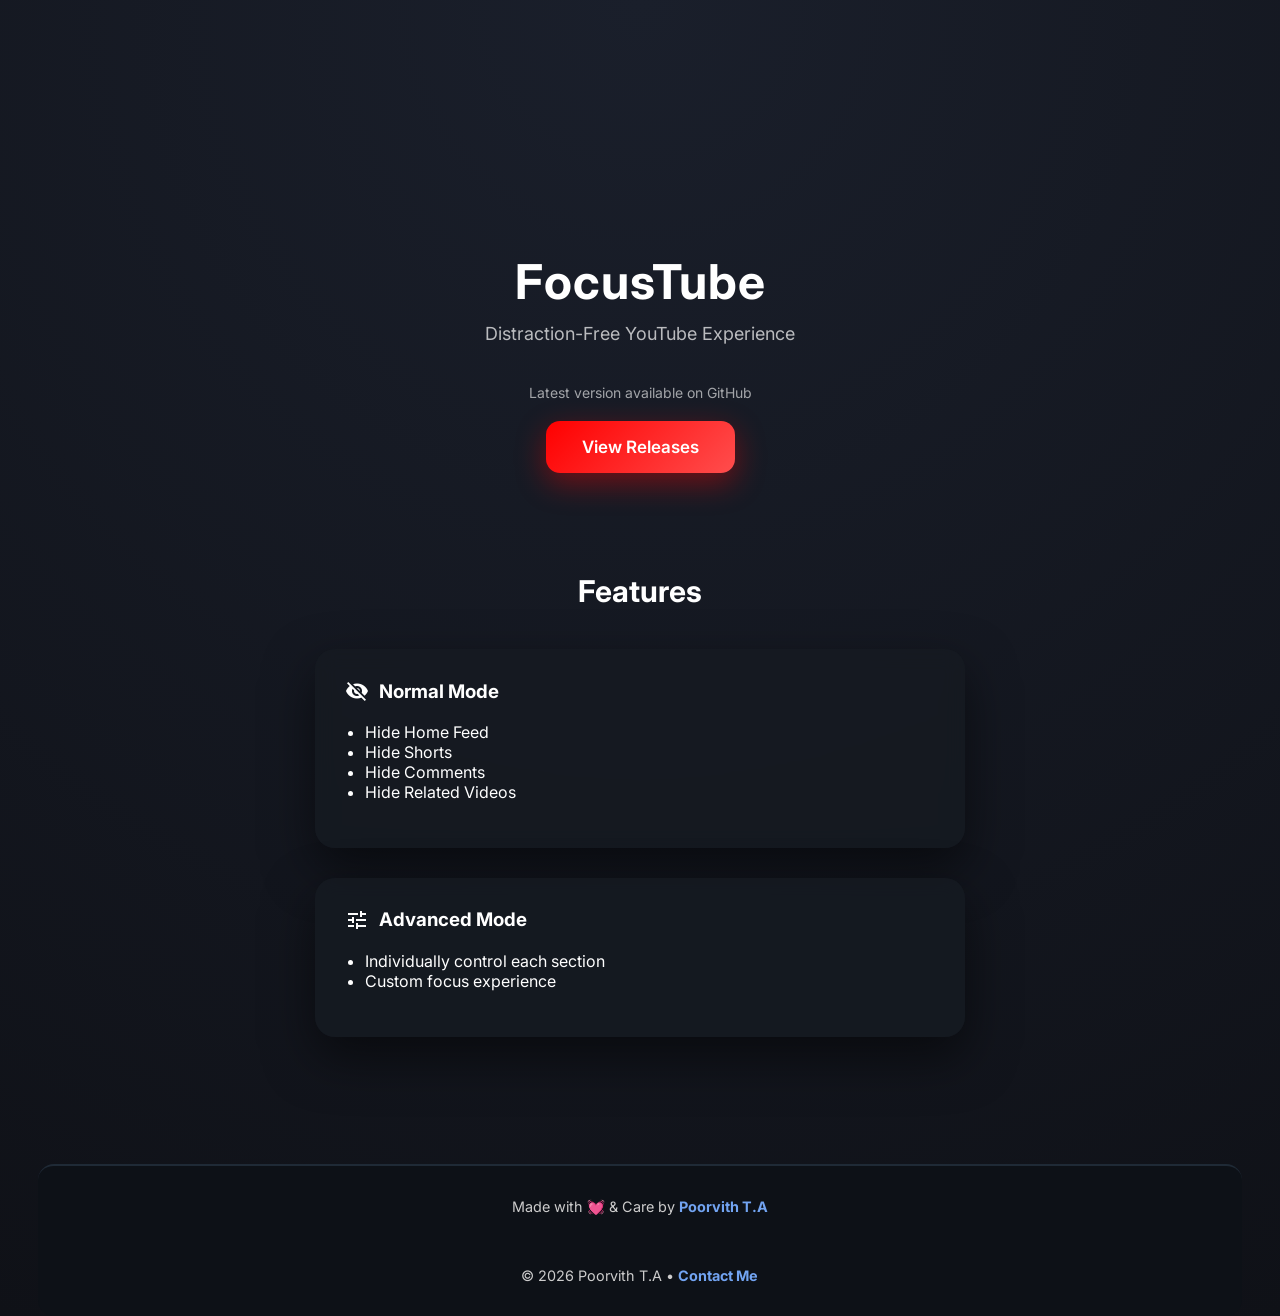
==== index.html @ 1a0639a1 "Add files via upload" ====
<!DOCTYPE html>
<html lang="en">
<head>
  <meta charset="UTF-8">
  <title>FocusTube – Distraction-Free YouTube</title>
  <meta name="viewport" content="width=device-width, initial-scale=1.0">

  <!-- Fonts -->
  <link href="https://fonts.googleapis.com/css2?family=Inter:wght@400;600;700&display=swap" rel="stylesheet">

  <!-- Material Icons -->
  <link href="https://fonts.googleapis.com/icon?family=Material+Icons" rel="stylesheet">

  <style>
    * { box-sizing: border-box; }

    body {
      margin: 0;
      font-family: 'Inter', sans-serif;
      background: radial-gradient(circle at top, #1a1f2b, #0f1117);
      color: #ffffff;
      display: flex;
      flex-direction: column;
      min-height: 100vh;
      text-align: center;
      overflow-x: hidden;
    }

    .container {
      flex: 1;
      padding: 100px 20px 60px;
      animation: fadeIn 1s ease;
    }

    .logo-icon {
      font-size: 100px;
      color: #ff0000;
      margin-bottom: 20px;
      animation: float 3s ease-in-out infinite;
    }

    h1 {
      font-size: 48px;
      margin-bottom: 12px;
      font-weight: 700;
      letter-spacing: 1px;
    }

    .subtitle {
      font-size: 18px;
      opacity: 0.7;
      margin-bottom: 40px;
    }

    .version {
      margin-bottom: 20px;
      font-size: 14px;
      opacity: 0.6;
    }

    .btn {
      display: inline-flex;
      align-items: center;
      gap: 8px;
      padding: 16px 36px;
      background: linear-gradient(135deg, #ff0000, #ff4d4d);
      color: #fff;
      text-decoration: none;
      border-radius: 14px;
      font-weight: 600;
      font-size: 17px;
      transition: 0.3s ease;
      box-shadow: 0 10px 30px rgba(255, 0, 0, 0.4);
    }

    .btn:hover {
      transform: translateY(-4px);
      box-shadow: 0 15px 40px rgba(255, 0, 0, 0.6);
    }

    .section {
      margin-top: 100px;
    }

    .section h2 {
      margin-bottom: 40px;
      font-size: 30px;
    }

    .card {
      background: rgba(22, 27, 34, 0.85);
      backdrop-filter: blur(10px);
      padding: 30px;
      border-radius: 20px;
      max-width: 650px;
      margin: 30px auto;
      text-align: left;
      box-shadow: 0 20px 50px rgba(0,0,0,0.5);
      transition: 0.4s ease;
    }

    .card:hover {
      transform: translateY(-8px);
    }

    .card h3 {
      display: flex;
      align-items: center;
      gap: 10px;
      margin-top: 0;
    }

    ul {
      padding-left: 20px;
    }

    footer {
      margin-top: auto;
      background-color: #0d1117;
      padding: 2rem;
      text-align: center;
      font-size: 0.9rem;
      color: #ccc;
      border-top: 2px solid #1f2a36;
      width: calc(100% - 2cm);
      margin-left: 1cm;
      margin-right: 1cm;
      margin-top: 1cm;
      border-radius: 16px;
    }

    footer a {
      color: #72a4f2;
      text-decoration: none;
      font-weight: bold;
    }

    footer a:hover {
      text-decoration: underline;
    }

    @keyframes fadeIn {
      from { opacity: 0; transform: translateY(20px); }
      to { opacity: 1; transform: translateY(0); }
    }

    @keyframes float {
      0% { transform: translateY(0px); }
      50% { transform: translateY(-12px); }
      100% { transform: translateY(0px); }
    }

  </style>
</head>
<body>

  <div class="container">

    <div class="material-icons logo-icon">play_circle</div>

    <h1>FocusTube</h1>
    <div class="subtitle">Distraction-Free YouTube Experience</div>

    <div class="version" id="versionText">Fetching latest version...</div>

    <a id="downloadBtn" class="btn" href="#">
      <span class="material-icons">download</span>
      Download Latest Version
    </a>

    <div class="section">
      <h2>Features</h2>

      <div class="card">
        <h3><span class="material-icons">visibility_off</span> Normal Mode</h3>
        <ul>
          <li>Hide Home Feed</li>
          <li>Hide Shorts</li>
          <li>Hide Comments</li>
          <li>Hide Related Videos</li>
        </ul>
      </div>

      <div class="card">
        <h3><span class="material-icons">tune</span> Advanced Mode</h3>
        <ul>
          <li>Individually control each section</li>
          <li>Custom focus experience</li>
        </ul>
      </div>

    </div>

  </div>

  <footer>
    Made with 💓 & Care by 
    <a href="https://youtube.com/@PoorvithsLife_Official" target="_blank">Poorvith T.A</a>
    <br><br>

    <script type='text/javascript' src='https://storage.ko-fi.com/cdn/widget/Widget_2.js'></script>
    <script>
      kofiwidget2.init('Support me on Ko-fi', '#72a4f2', 'O5O81GPS1N');
      kofiwidget2.draw();
    </script>

    <br><br>

    © 2026 Poorvith T.A • 
    <a href="https://ig.me/m/i_am_poorvith" target="_blank">Contact Me</a>
  </footer>

  <script>
async function fetchLatestRelease() {
  const versionText = document.getElementById("versionText");
  const downloadBtn = document.getElementById("downloadBtn");

  try {
    const response = await fetch(
      "https://api.github.com/repos/PoorvithTA/focustube/releases"
    );

    if (!response.ok) throw new Error("No releases found");

    const releases = await response.json();

    if (!releases.length) throw new Error("Empty release list");

    const latest = releases[0]; // first release (newest)

    versionText.innerText = "Latest Version: " + latest.tag_name;

    const asset = latest.assets.find(a =>
      a.browser_download_url.endsWith(".zip")
    );

    if (asset) {
      downloadBtn.href = asset.browser_download_url;
      downloadBtn.innerText = "Download " + latest.tag_name;
    } else {
      downloadBtn.href = latest.html_url;
      downloadBtn.innerText = "View Release";
    }

  } catch (err) {
    versionText.innerText = "Latest version available on GitHub";
    downloadBtn.href =
      "https://github.com/PoorvithTA/focustube/releases";
    downloadBtn.innerText = "View Releases";
  }
}

fetchLatestRelease();
</script>

</body>
</html>
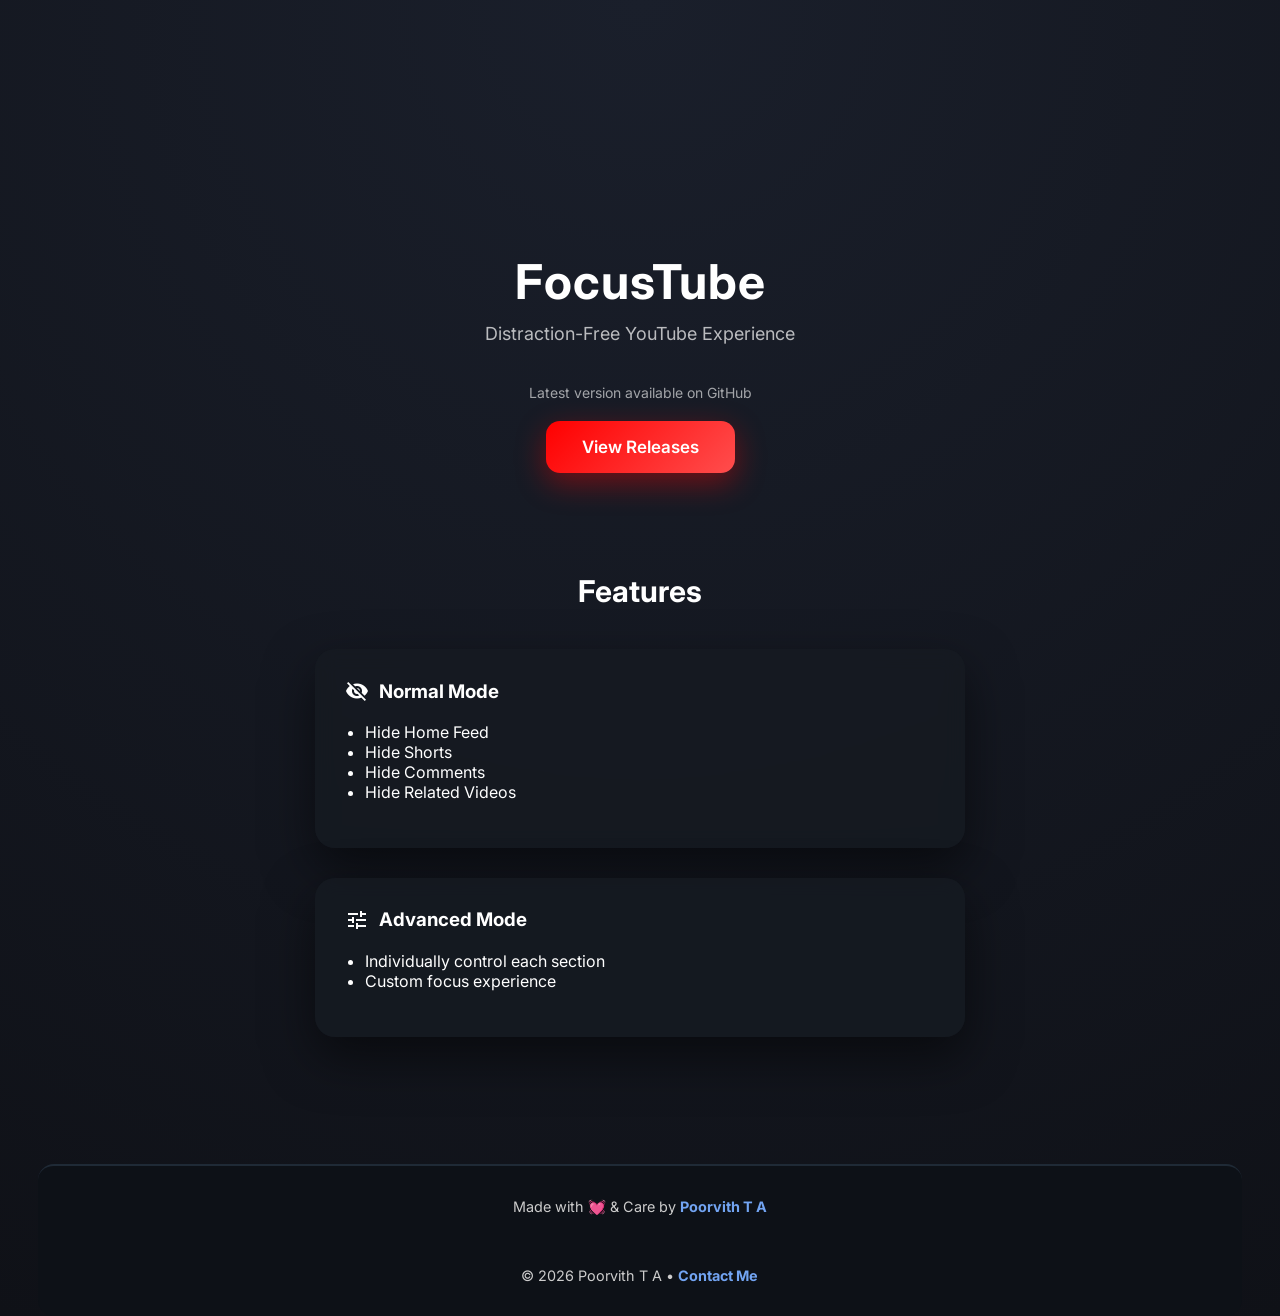
==== commit 4620cb8c: "Update name format from Poorvith T.A to Poorvith T A" ====
--- a/index.html
+++ b/index.html
@@ -195,7 +195,7 @@
 
   <footer>
     Made with 💓 & Care by 
-    <a href="https://youtube.com/@PoorvithsLife_Official" target="_blank">Poorvith T.A</a>
+    <a href="https://youtube.com/@PoorvithsLife_Official" target="_blank">Poorvith T A</a>
     <br><br>
 
     <script type='text/javascript' src='https://storage.ko-fi.com/cdn/widget/Widget_2.js'></script>
@@ -206,7 +206,7 @@
 
     <br><br>
 
-    © 2026 Poorvith T.A • 
+    © <script>document.write(new Date().getFullYear())</script> Poorvith T A • 
     <a href="https://ig.me/m/i_am_poorvith" target="_blank">Contact Me</a>
   </footer>
 
